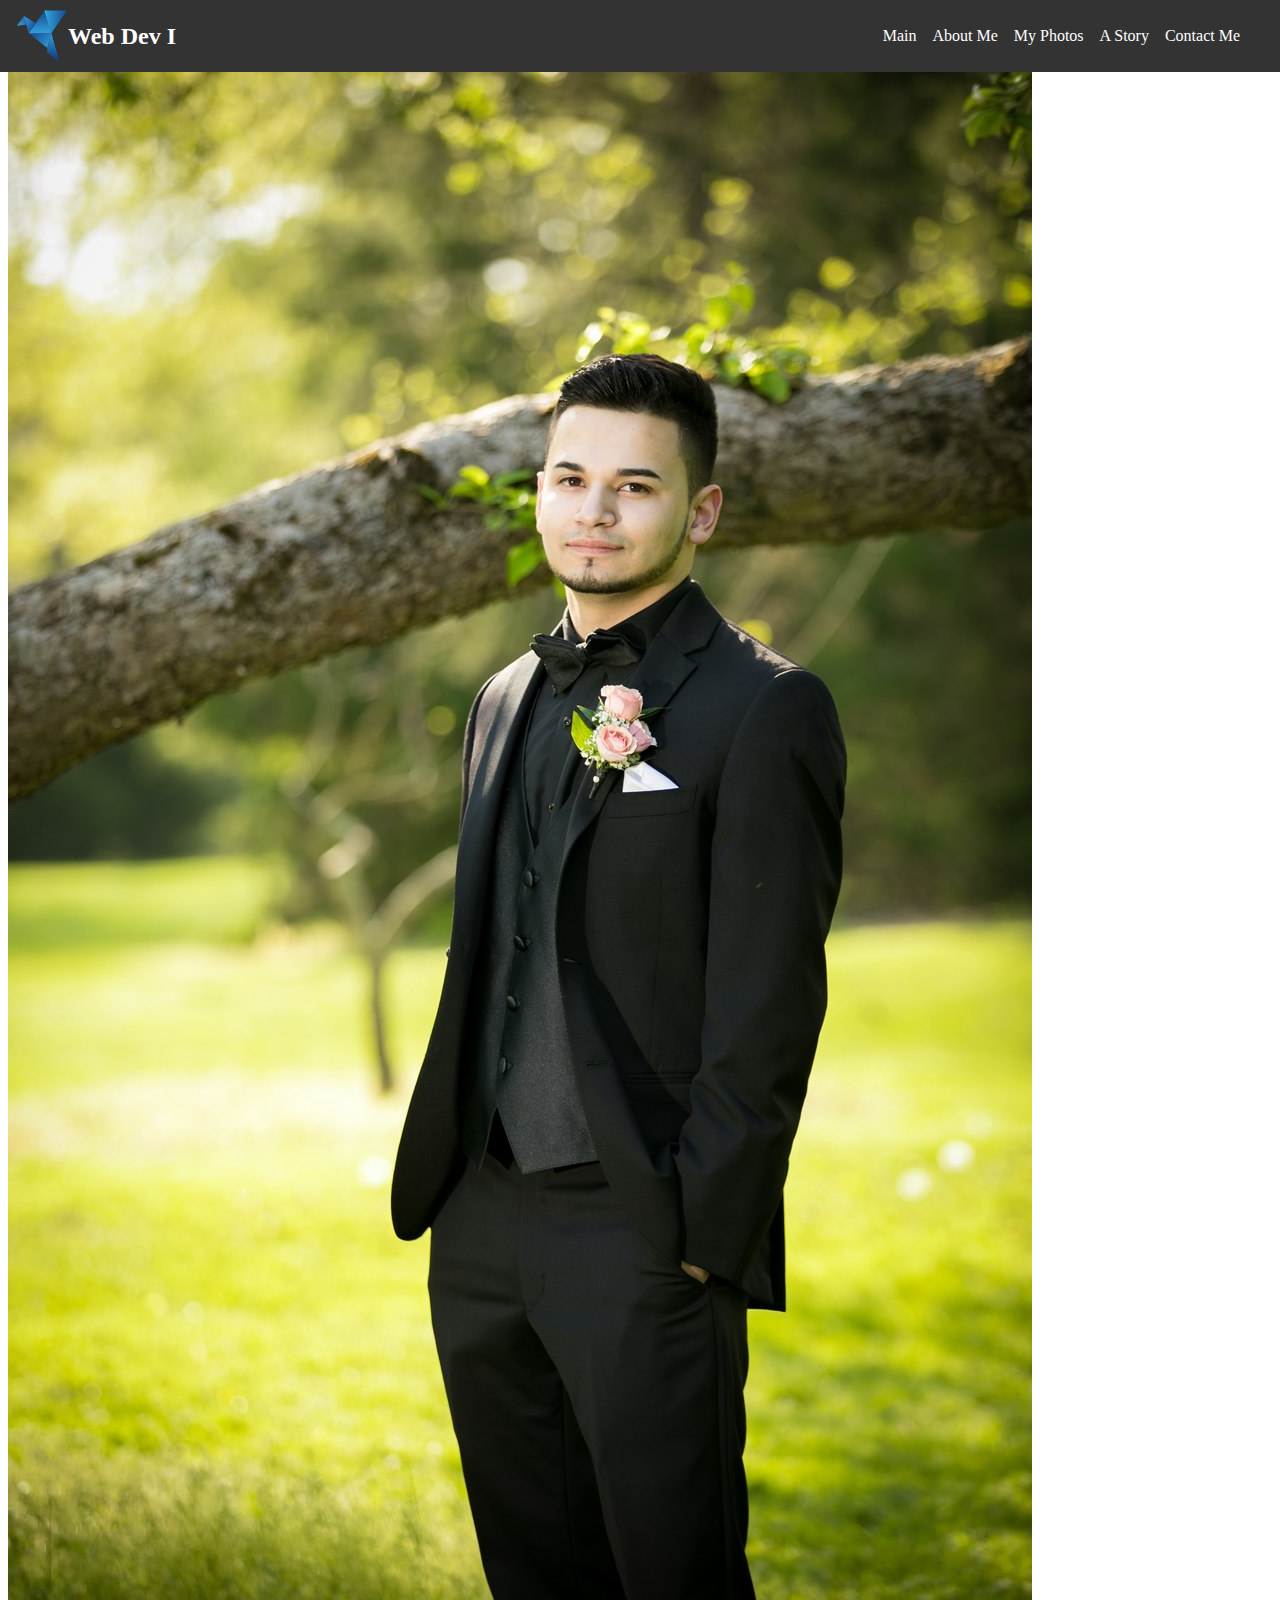
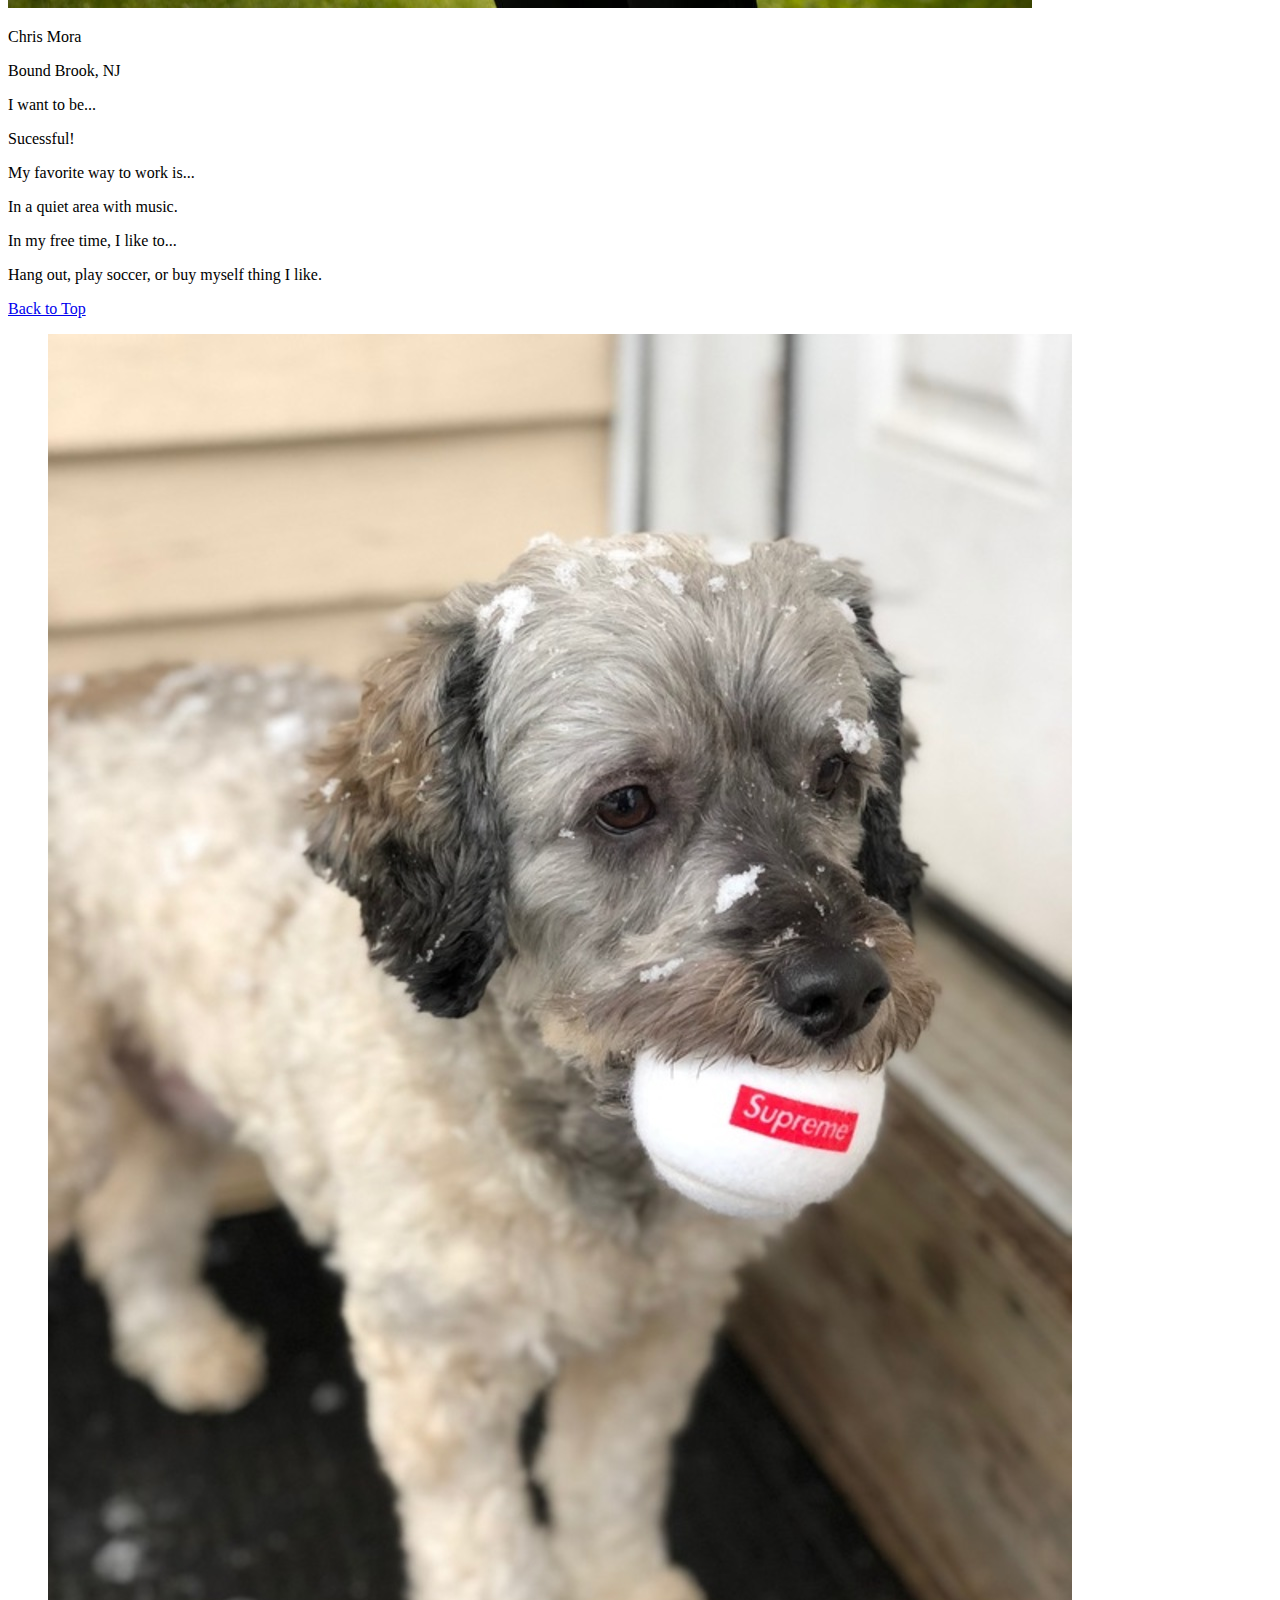
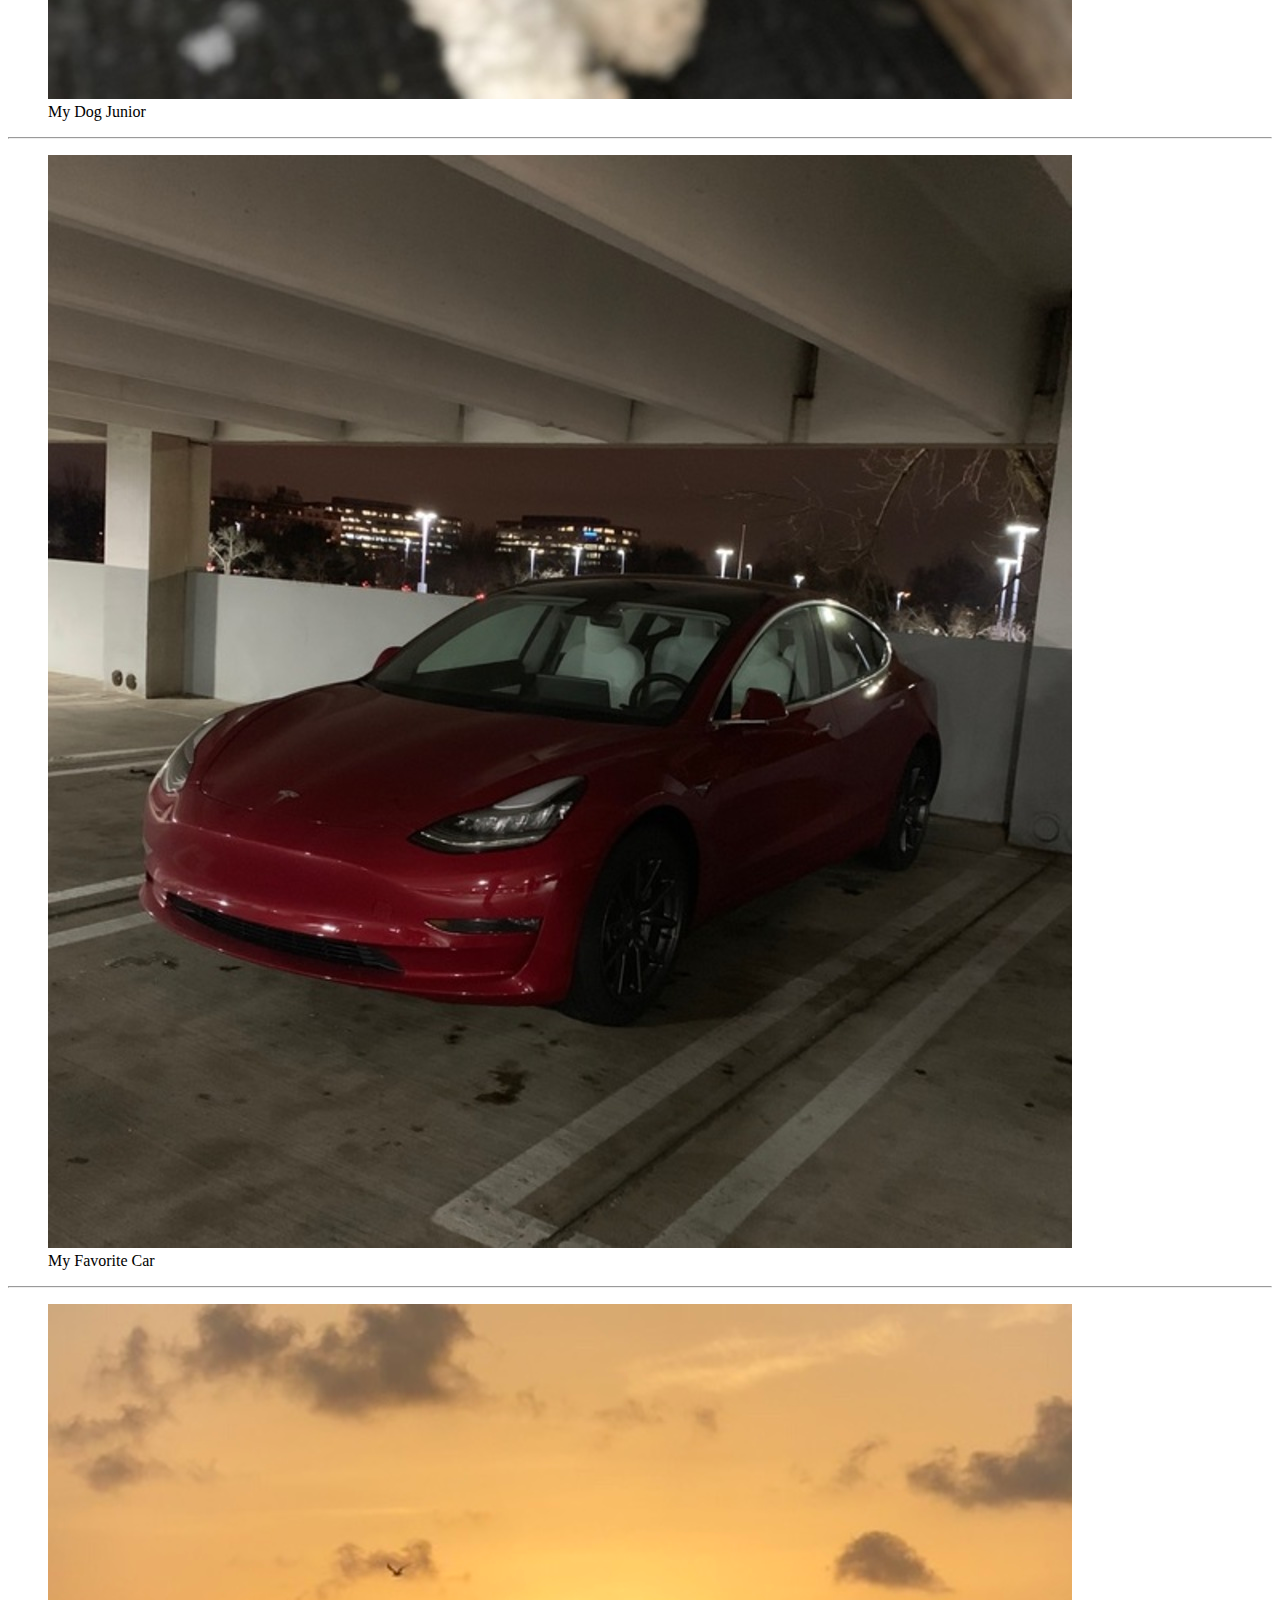
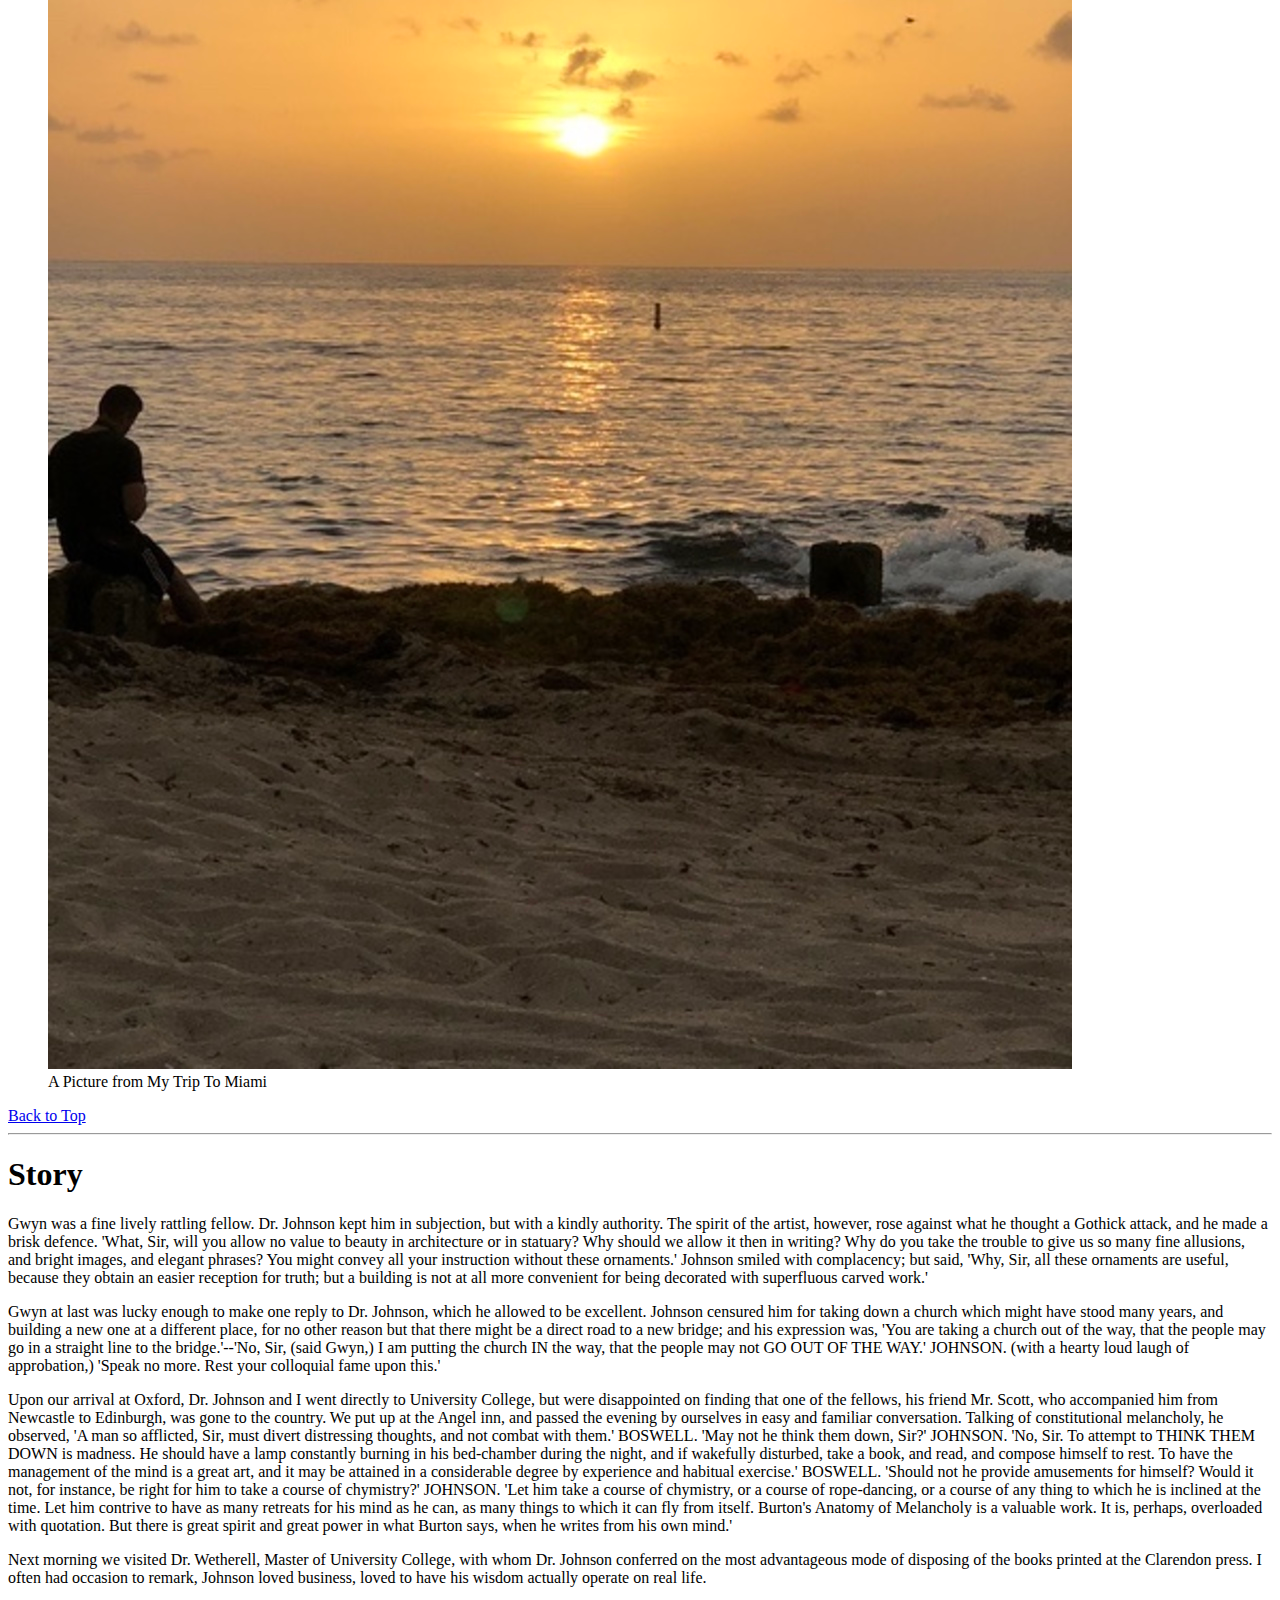
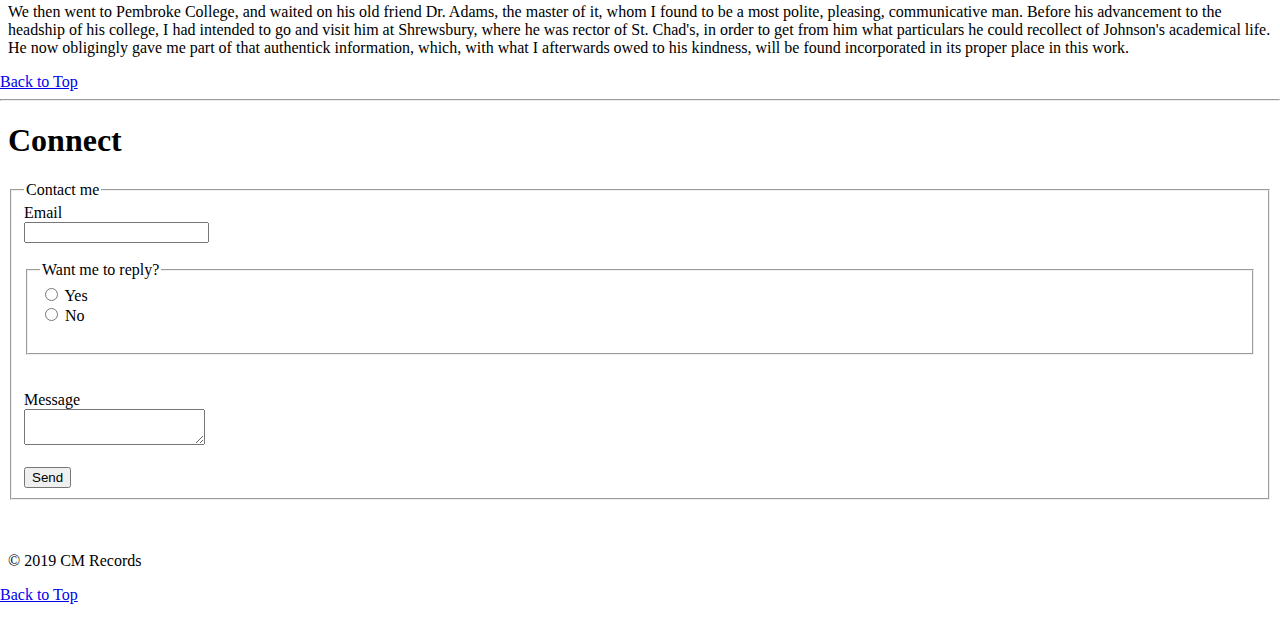
==== index.html @ d9c62c7e "Add files via upload" ====
<!DOCTYPE html>
<html lang="en">

<head>
    <title>About Me</title>
    <meta charset="utf-8">
    <meta name="viewport" content="width=device-width, initial-scale=1">
    <link rel="icon" type="image/png" sizes="96x96" href="favicon-96x96.png">
    <link href="https://fonts.googleapis.com/css?family=PT+Serif" rel="stylesheet">
    <link rel="stylesheet" href="https://use.fontawesome.com/releases/v5.8.1/css/all.css" integrity="sha384-50oBUHEmvpQ+1lW4y57PTFmhCaXp0ML5d60M1M7uH2+nqUivzIebhndOJK28anvf" crossorigin="anonymous">
    <link rel="stylesheet" href="css/nav-style.css">
    <link rel="stylesheet" href="styles.css">
</head>

<body>
    <!-- skip link -->
    <a href="#main" class="skip">Skip to main</a>
    <!-- start of header -->
    <header id="header" class="header">
        <nav class="navbar">
            <span class="navbar-toggle" id="js-navbar-toggle">
                <i id="symbol-toggle" class="fas fa-bars"></i>
            </span>
            <a href="#header" class="logo">
                <div class="logo-container">
                    <img class="logo" src="images/logo-1913689.svg" alt="Company Logo">
                    <h1 class="page-title">Web Dev I</h1>
                </div>
            </a>
            <ul class="main-nav" id="js-menu">
                <li>
                    <a href="#main" class="nav-links">Main</a>
                </li>
                <li>
                    <a href="#about-me" class="nav-links">About Me</a>
                </li>
                <li>
                    <a href="#pictures" class="nav-links">My Photos</a>
                </li>
                <li>
                    <a href="#story" class="nav-links">A Story</a>
                </li>
                <li>
                    <a href="#contact" class="nav-links">Contact Me</a>
                </li>
            </ul>
        </nav>
    </header>
    <!-- end of header -->
    <!-- start of main content -->
    <!--    why put tabindex of -1 on skiplink target -  https://axesslab.com/skip-links/ -->
    <main id="main" tabindex="-1" class="main">
        <!-- start of bio section -->
        <section class="hero">
            <div class="content">
                <picture>
                    <source media="(min-width: 1024px)" srcset="images/yer-large.jpeg">
                    <source media="(min-width: 960px)" srcset="images/yer-med.jpeg">
                    <source media="(min-width: 640px)" srcset="images/yer-small.jpeg">
                    <img class="profile" src="images/yer-xsmall.jpg" alt="This is a picture of me">
                </picture>
                <p class="my-name">Chris Mora</p>
                <p class="my-location">Bound Brook, NJ</p>
            </div>
        </section>
        <section id="about-me" class="about-me">
            <div class="content">
                <div class="about-content">
                    <p class="iama">I want to be...</p>
                    <p class="my-info">Sucessful!</p>
                    <p class="iama">My favorite way to work is...</p>
                    <p class="my-info">In a quiet area with music.</p>
                    <p class="iama">In my free time, I like to...</p>
                    <p class="my-info">Hang out, play soccer, or buy myself thing I like.</p>
                </div>
            </div>
        </section>
        <!-- end of bio section -->
        <div class="back-to-top">
            <a href="#">Back to Top</a>
        </div>
        <!-- start of photo gallery -->
        <section>
            <figure class="figure">
                <picture>
                    <source media="(min-width: 1024px)" srcset="images/junior-large.jpeg">
                    <source media="(min-width: 960px)" srcset="images/junior-med.jpeg">
                    <source media="(min-width: 640px)" srcset="images/junior-small.jpeg">
                    <img class="profile" src="images/junior-xsmall.jpeg" alt="My dog Junior">
                </picture>
                <figcaption class="figurecap">My Dog Junior</figcaption>
            </figure>
            <hr>
            <figure class="fig2">
                <picture>
                    <source media="(min-width: 1024px)" srcset="images/tesla-large.jpeg">
                    <source media="(min-width: 960px)" srcset="images/tesla-med.jpeg">
                    <source media="(min-width: 640px)" srcset="images/tesla-small.jpeg">
                    <img class="tesla-small" src="images/tesla-xsmall.jpeg" alt="My Favorite Car">
                </picture>
                <figcaption class="figcap2"> My Favorite Car</figcaption>
            </figure>
            <hr>
            <figure class="figure3">
                <picture>
                    <source media="(min-width: 1024px)" srcset="images/miami-large.jpeg">
                    <source media="(min-width: 960px)" srcset="images/miami-med.jpeg">
                    <source media="(min-width: 640px)" srcset="images/miami-small.jpeg">
                    <img class="miami-small" src="images/miami-xsmall.jpeg" alt="A picture from my Trip to Miami">
                </picture>
                <figcaption class="figcap3">A Picture from My Trip To Miami</figcaption>
            </figure>
        </section>
        <!-- end of photo gallery -->
        <div class="back-to-top">
            <a href="#">Back to Top</a>
        </div>
        <hr class="mobile-first">
        <!-- start of Sherlock Holmes story -->
        <article>
            <h1>Story</h1>
            <p class="story">Gwyn was a fine lively rattling fellow. Dr. Johnson kept him in subjection, but with a kindly authority. The spirit of the artist, however, rose against what he thought a Gothick attack, and he made a brisk defence. 'What, Sir, will you allow no value to beauty in architecture or in statuary? Why should we allow it then in writing? Why do you take the trouble to give us so many fine allusions, and bright images, and elegant phrases? You might convey all your instruction without these ornaments.' Johnson smiled with complacency; but said, 'Why, Sir, all these ornaments are useful, because they obtain an easier reception for truth; but a building is not at all more convenient for being decorated with superfluous carved work.'</p>

            <p> Gwyn at last was lucky enough to make one reply to Dr. Johnson, which he allowed to be excellent. Johnson censured him for taking down a church which might have stood many years, and building a new one at a different place, for no other reason but that there might be a direct road to a new bridge; and his expression was, 'You are taking a church out of the way, that the people may go in a straight line to the bridge.'--'No, Sir, (said Gwyn,) I am putting the church IN the way, that the people may not GO OUT OF THE WAY.' JOHNSON. (with a hearty loud laugh of approbation,) 'Speak no more. Rest your colloquial fame upon this.'

            </p>

            <p> Upon our arrival at Oxford, Dr. Johnson and I went directly to University College, but were disappointed on finding that one of the fellows, his friend Mr. Scott, who accompanied him from Newcastle to Edinburgh, was gone to the country. We put up at the Angel inn, and passed the evening by ourselves in easy and familiar conversation. Talking of constitutional melancholy, he observed, 'A man so afflicted, Sir, must divert distressing thoughts, and not combat with them.' BOSWELL. 'May not he think them down, Sir?' JOHNSON. 'No, Sir. To attempt to THINK THEM DOWN is madness. He should have a lamp constantly burning in his bed-chamber during the night, and if wakefully disturbed, take a book, and read, and compose himself to rest. To have the management of the mind is a great art, and it may be attained in a considerable degree by experience and habitual exercise.' BOSWELL. 'Should not he provide amusements for himself? Would it not, for instance, be right for him to take a course of chymistry?' JOHNSON. 'Let him take a course of chymistry, or a course of rope-dancing, or a course of any thing to which he is inclined at the time. Let him contrive to have as many retreats for his mind as he can, as many things to which it can fly from itself. Burton's Anatomy of Melancholy is a valuable work. It is, perhaps, overloaded with quotation. But there is great spirit and great power in what Burton says, when he writes from his own mind.'</p>

            <p> Next morning we visited Dr. Wetherell, Master of University College, with whom Dr. Johnson conferred on the most advantageous mode of disposing of the books printed at the Clarendon press. I often had occasion to remark, Johnson loved business, loved to have his wisdom actually operate on real life.

            </p>

            <p> We then went to Pembroke College, and waited on his old friend Dr. Adams, the master of it, whom I found to be a most polite, pleasing, communicative man. Before his advancement to the headship of his college, I had intended to go and visit him at Shrewsbury, where he was rector of St. Chad's, in order to get from him what particulars he could recollect of Johnson's academical life. He now obligingly gave me part of that authentick information, which, with what I afterwards owed to his kindness, will be found incorporated in its proper place in this work.</p>

        </article>
        <!-- end of Sherlock Holmes story -->
    </main>
    <!-- end of main content -->
    <div class="back-to-top">
        <a href="#">Back to Top</a>
    </div>
    <hr class="mobile-first">
    <!-- start of contact form -->
    <section id="contact" class="form-container">
         <form class="contact" method="POST" action="https://formspree.io/SHAWJ289@GMAIL.COM">
            <h1>Connect</h1>
            <fieldset>
                <legend>Contact me</legend>
                <label for="email">Email</label>
                <br>
                <input id="email" type="email" name="email">
                <br>
                <br>
                <fieldset>
                    <legend>Want me to reply?</legend>
                    <input type="radio" name="reply" id="yes" value="yes">
                    <label for="yes">
                    Yes</label>
                    <br>
                    
                    <input type="radio" name="reply" id="no" value="no">
                    <label for="no">No</label>
                    <br>
                    <br>

                </fieldset>
                <br>
                <br>
                <label for="message">Message</label>
                <br>
                <textarea id="message" name="message"></textarea>
                <br>
                <br>
                <button type="submit">Send </button>
            </fieldset>
        </form>
    </section>

    <!-- end of contact form -->
    <!-- start of footer -->
    <footer>
        <br class="mobile-first"><br class="mobile-first">
        <p> &copy; 2019 CM Records</p>
    </footer>
    <div class="back-to-top">
        <a href="#">Back to Top</a>
    </div>
    <!-- end of footer -->
    <br class="mobile-first"><br class="mobile-first">
    <!-- start of javascript for nav toggle -->
    <script>
        let mainNav = document.getElementById('js-menu');
        let navBarToggle = document.getElementById('js-navbar-toggle');
        let symbolToggle = document.getElementById('symbol-toggle');


        navBarToggle.addEventListener('click', function() {
            mainNav.classList.toggle('active');
            if (symbolToggle.classList.contains('fa-bars')) {
                symbolToggle.classList.remove('fa-bars');
                symbolToggle.classList.add('fa-times');
            } else {
                symbolToggle.classList.remove('fa-times');
                symbolToggle.classList.add('fa-bars');
            }
        });

    </script>
    <!-- end of javascript for nav toggle -->
</body>

</html>
---- css/nav-style.css ----
/* https://itnext.io/how-to-build-a-responsive-navbar-using-flexbox-and-javascript-eb0af24f19bf


*/

/* Screen reader only, visually hidden */
.sr-only {
    position: absolute;
    width: 1px;
    height: 1px;
    padding: 0;
    margin: -1px;
    overflow: hidden;
    clip: rect(0, 0, 0, 0);
    border: 0;
}

* {
    box-sizing: border-box;
}

html {
    scroll-behavior: smooth;
}

body {
    font-family: 'PT Serif', serif;
    margin: 0;
}

img {
    max-width: 100%;
}

main,
form,
footer {
    margin: 0 .5rem;
}

/* skip link */
.skip {
    position: absolute;
    top: -1000px;
    left: -1000px;
    height: 1px;
    width: 1px;
    text-align: left;
    overflow: hidden;
    background-color: #333;
    padding: .5rem;
    color: white;
    font-size: 1.5rem;
}

a.skip:active,
a.skip:focus,
a.skip:hover {
    left: 0;
    top: 0;
    width: auto;
    height: auto;
    overflow: visible;
}

/*   mobile-first header with hamburger*/
.logo-container {
    display: flex;
}

.page-title {
    color: white;
    font-size: 1.5rem;
}

.navbar {
    background-color: #333;
    padding-bottom: 1rem;
}

.main-nav {
    list-style-type: none;
    display: none;
}

.nav-links,
.logo {
    text-decoration: none;
    color: white;
}

.main-nav li {
    text-align: center;
    margin: 1rem auto;
}

.logo {
    display: inline-block;
    font-size: 1.5rem;
    margin-top: 1rem;
    margin-left: .5rem;
}

.navbar-toggle {
    position: absolute;
    top: 10px;
    right: 20px;
    cursor: pointer;
    color: white;
    font-size: 1.5rem;
}

.active {
    display: block;
}

/*   media query for navbar */

@media screen and (min-width: 40rem) {

    .navbar {
        display: flex;
        justify-content: space-between;
        padding-bottom: 0;
        height: 4.5rem;
        align-items: center;
    }

    .main-nav {
        display: flex;
        margin-right: 2rem;
        flex-direction: row;
        justify-content: flex-end;
        padding: 0 0.5rem;
    }

    .main-nav li {
        margin: 0;
    }

    .nav-links {
        margin-left: 1rem;
    }

    .logo {
        margin-top: 0;
    }

    .navbar-toggle {
        display: none;
    }

    .logo:hover,
    .nav-links:hover {
        color: white;
    }
}

/* end media query for navbar */
---- styles.css ----
body {
	font-family: 'Merriweather', serif;
	margin: 0;
}

img {
	max-height: 100%;
}
input [type=text] {
    border: 2em;
}
legend{
    max-width: 100%;
}
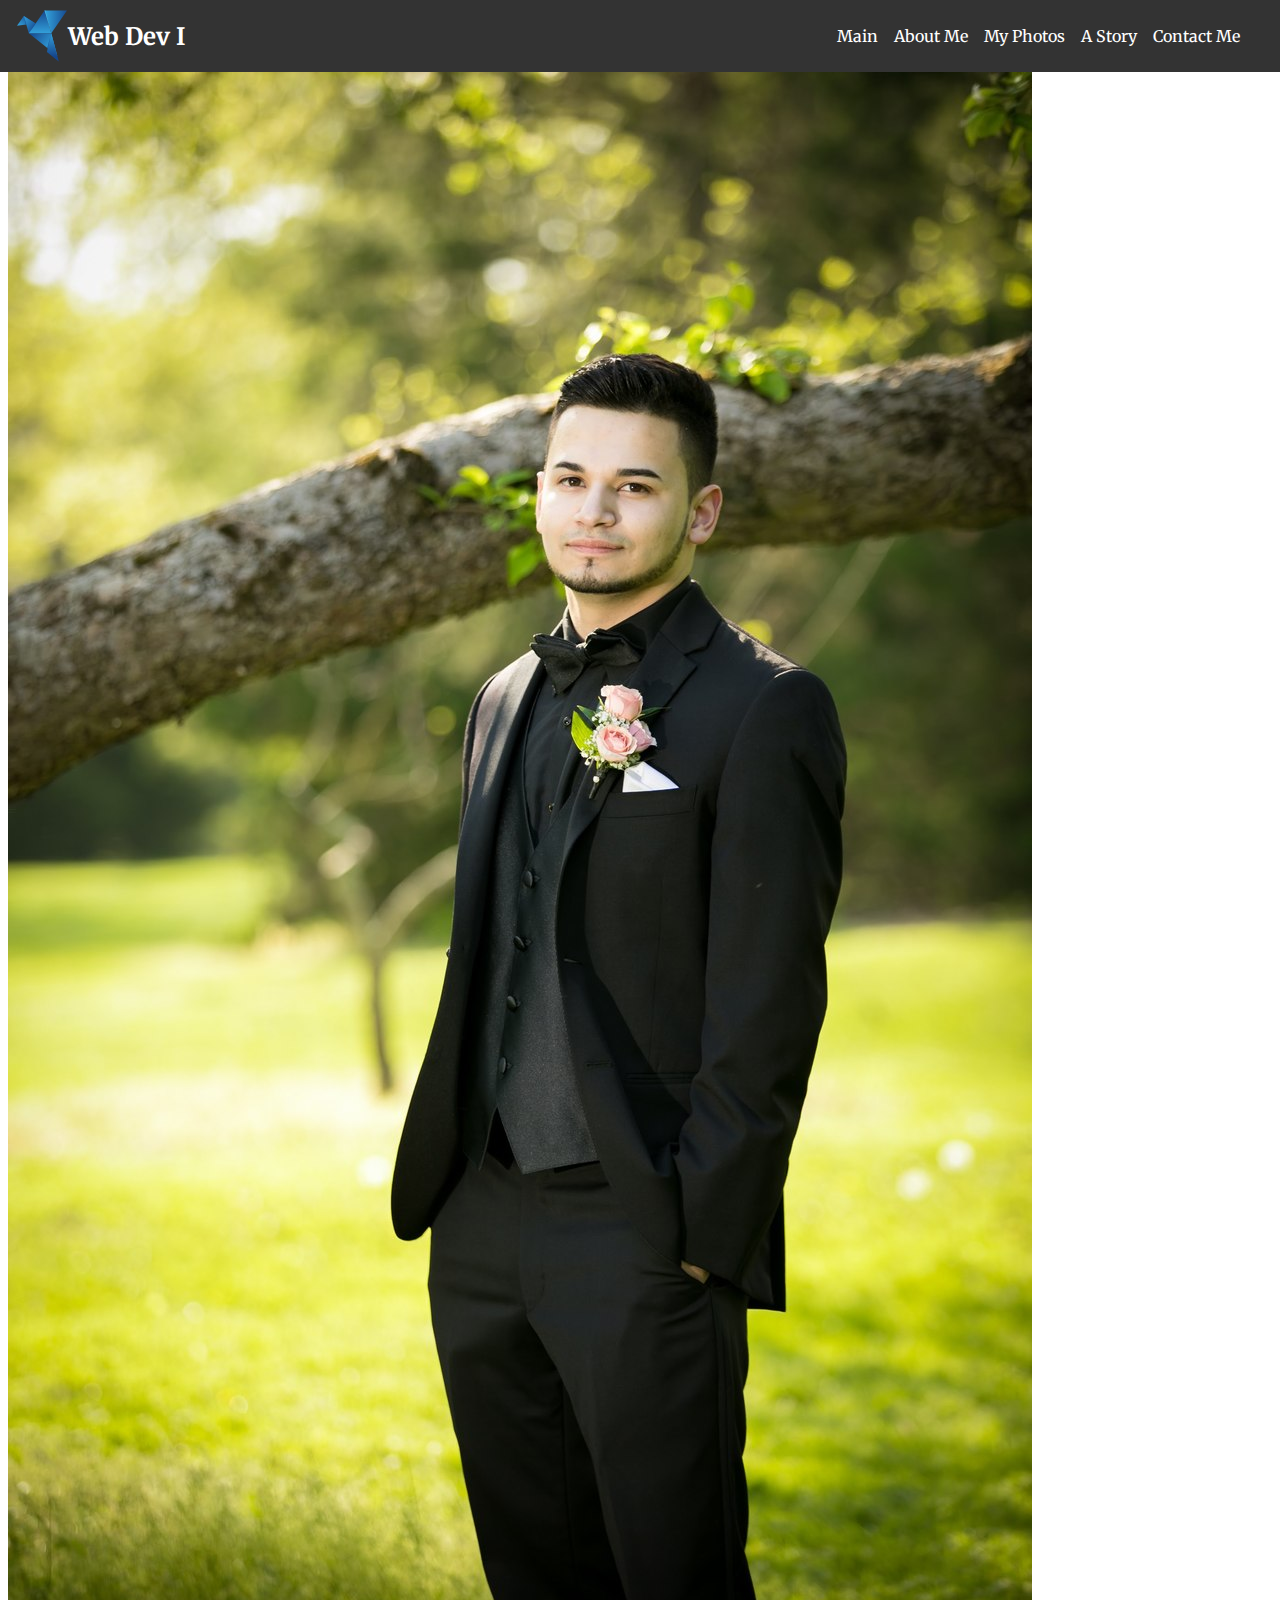
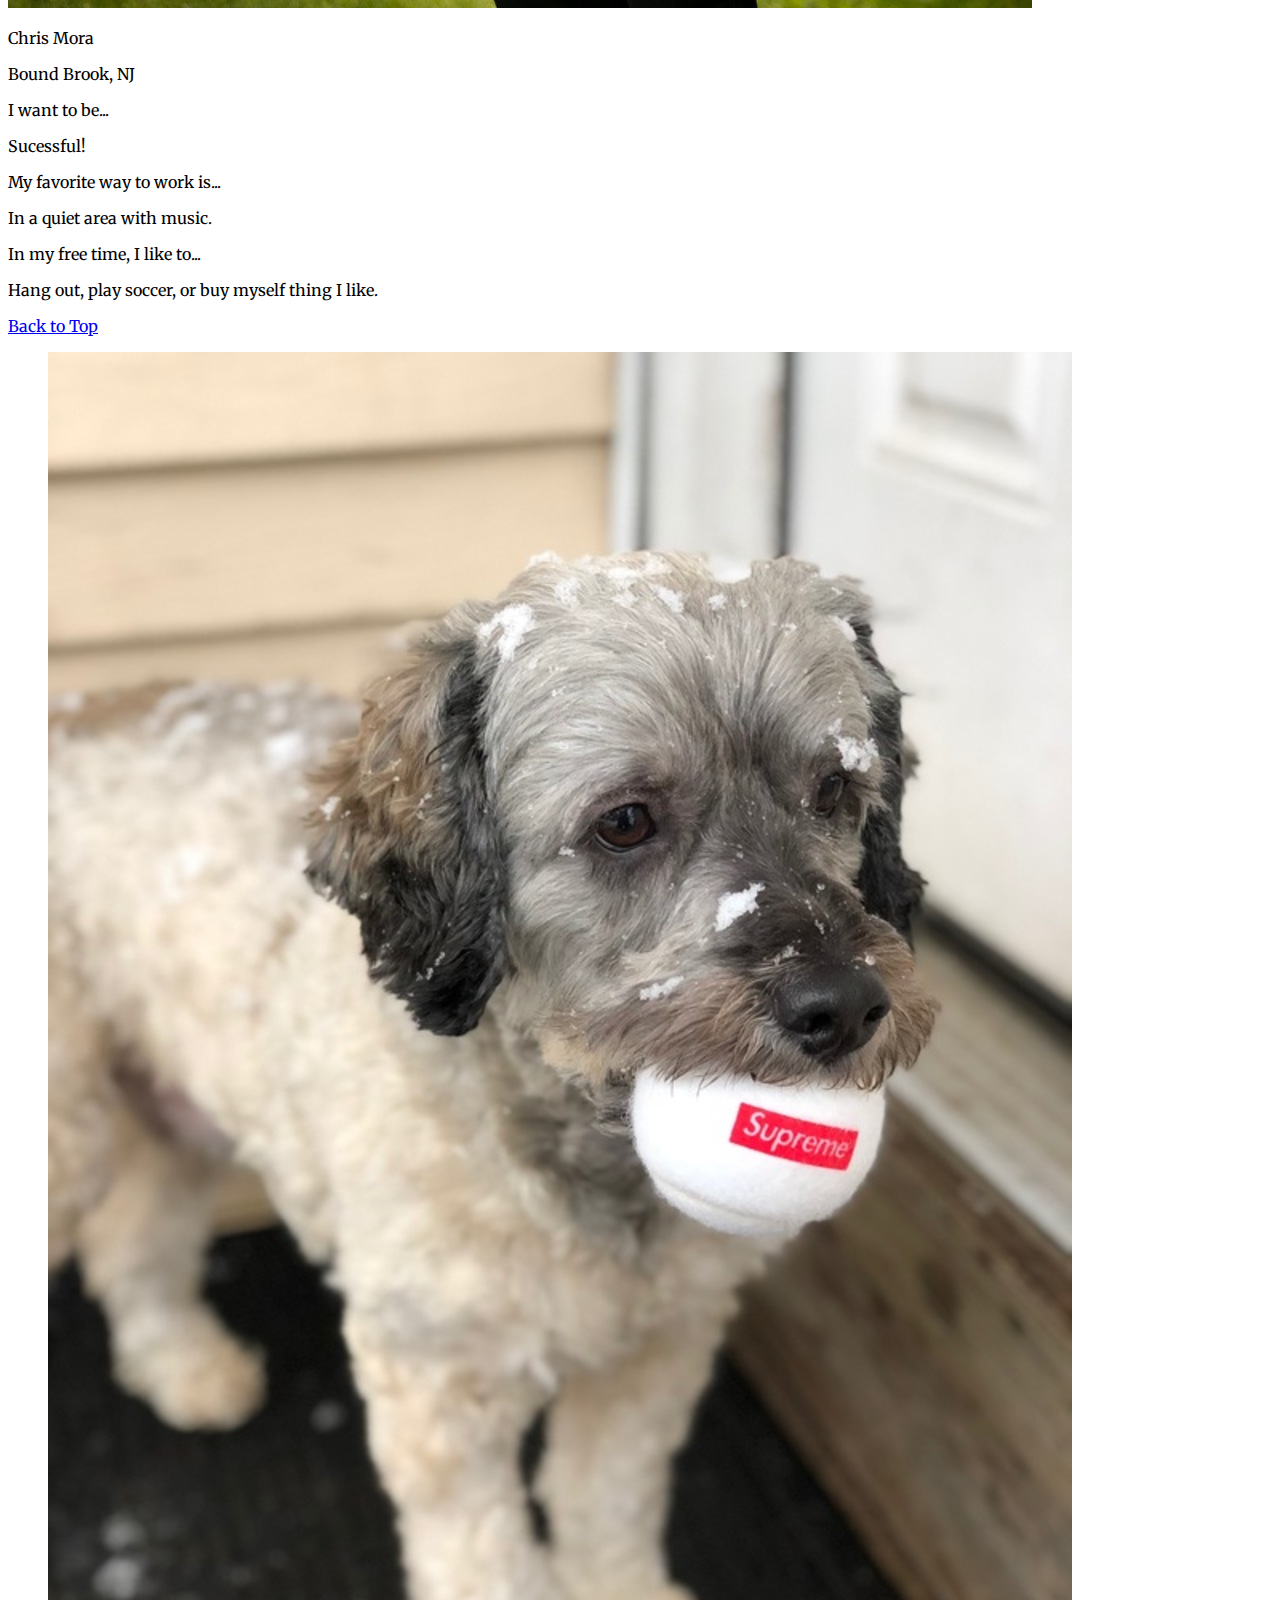
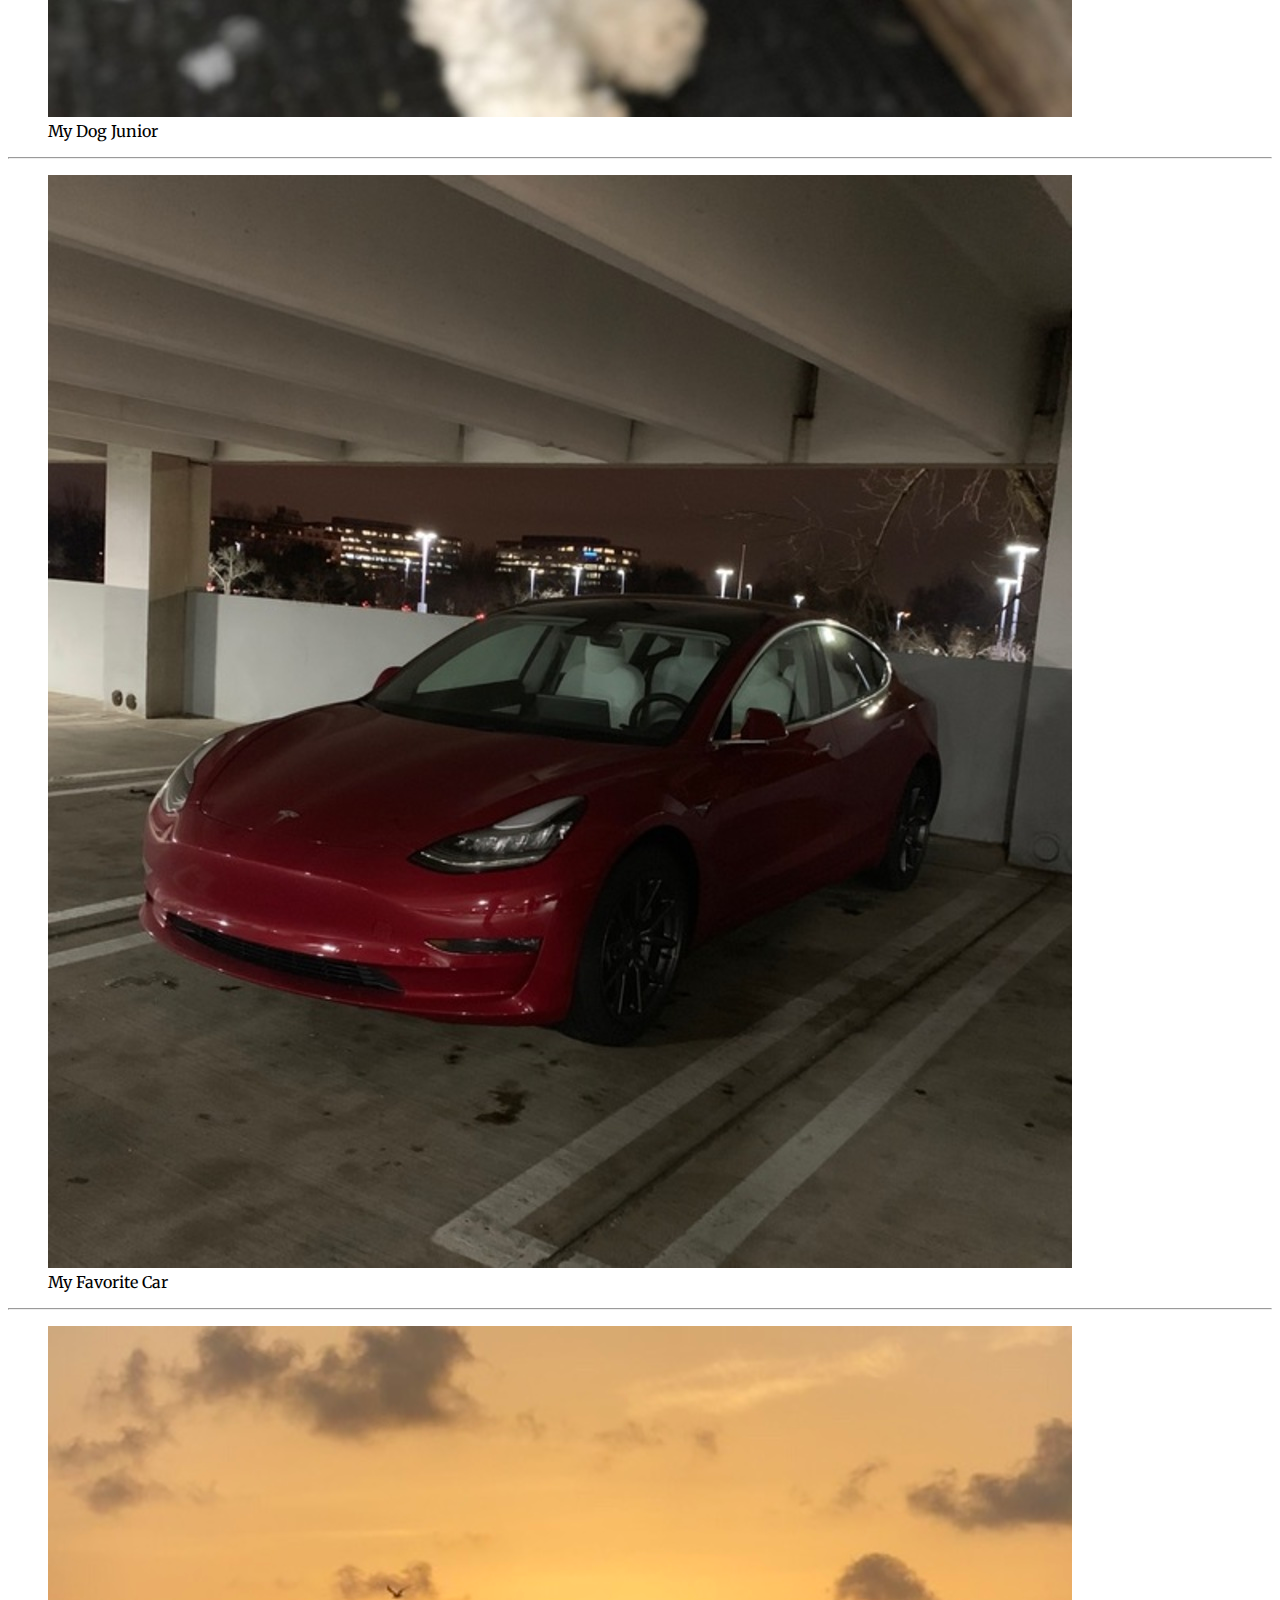
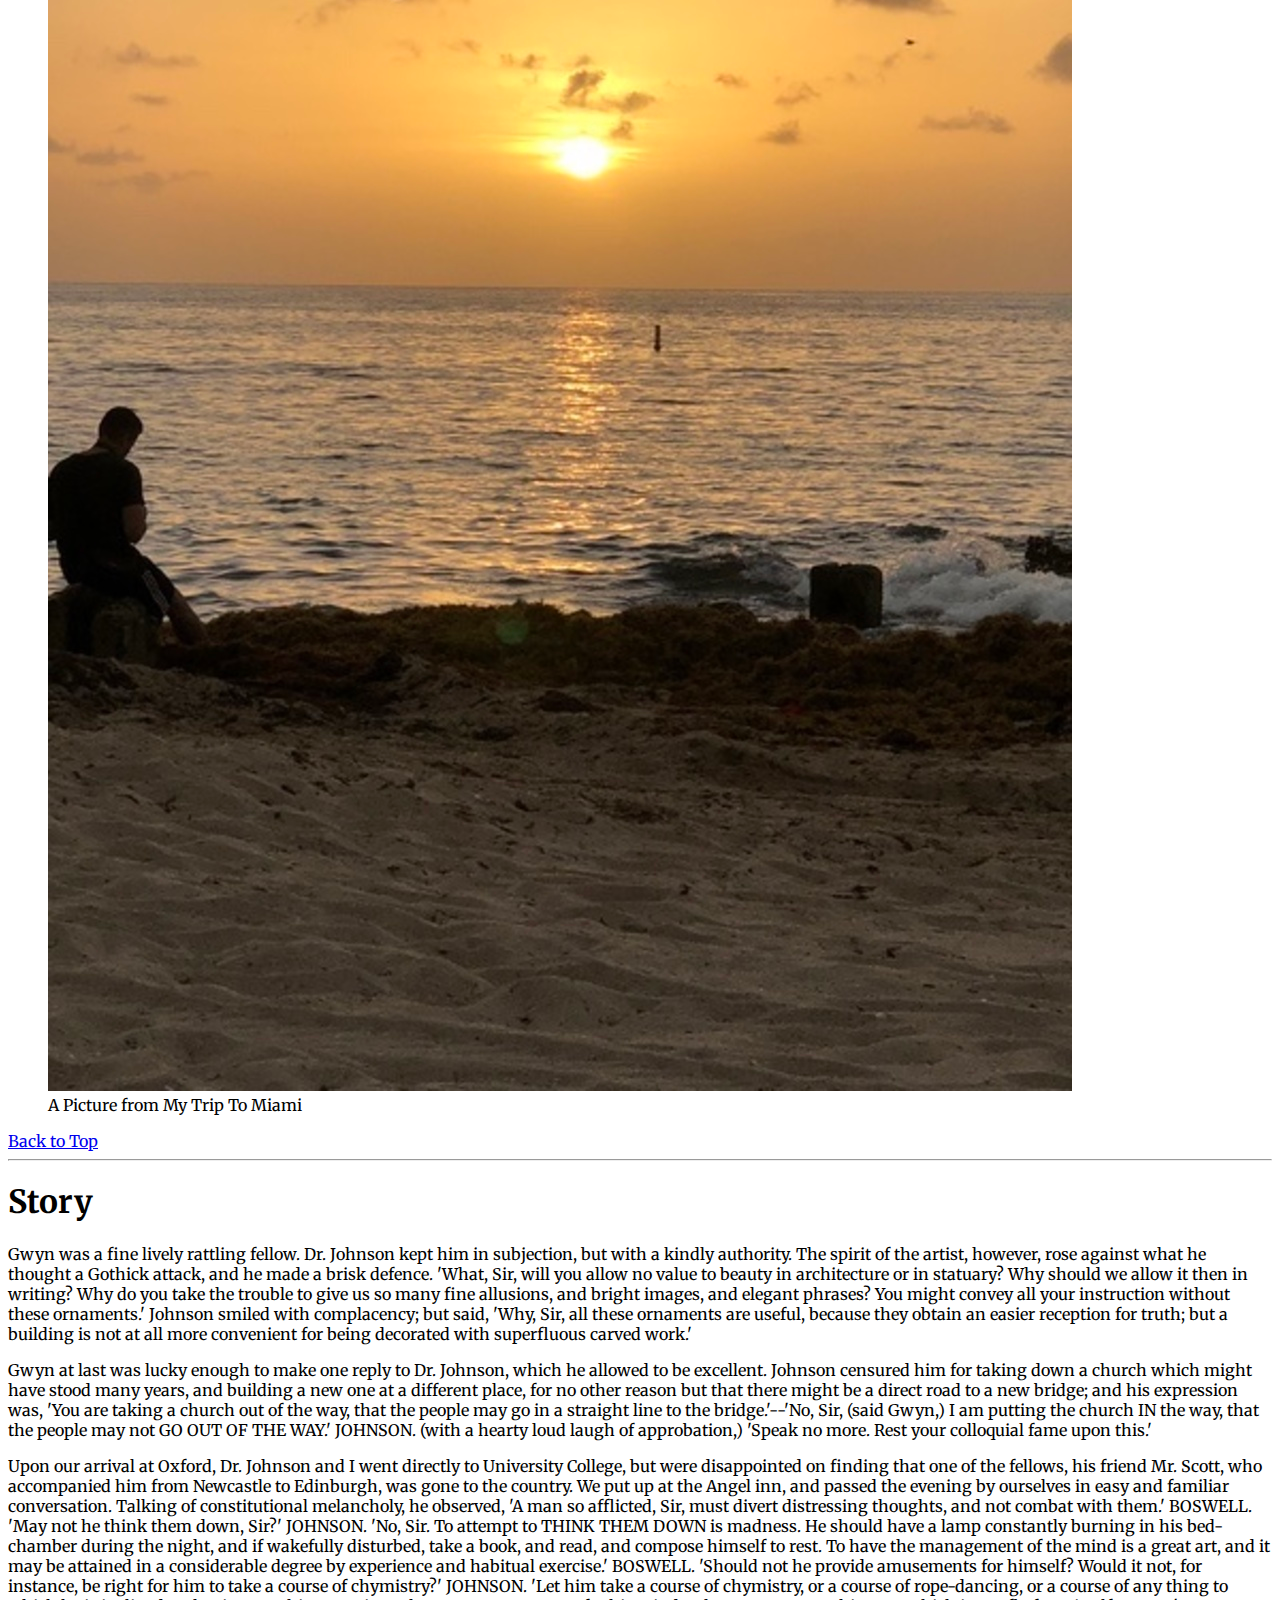
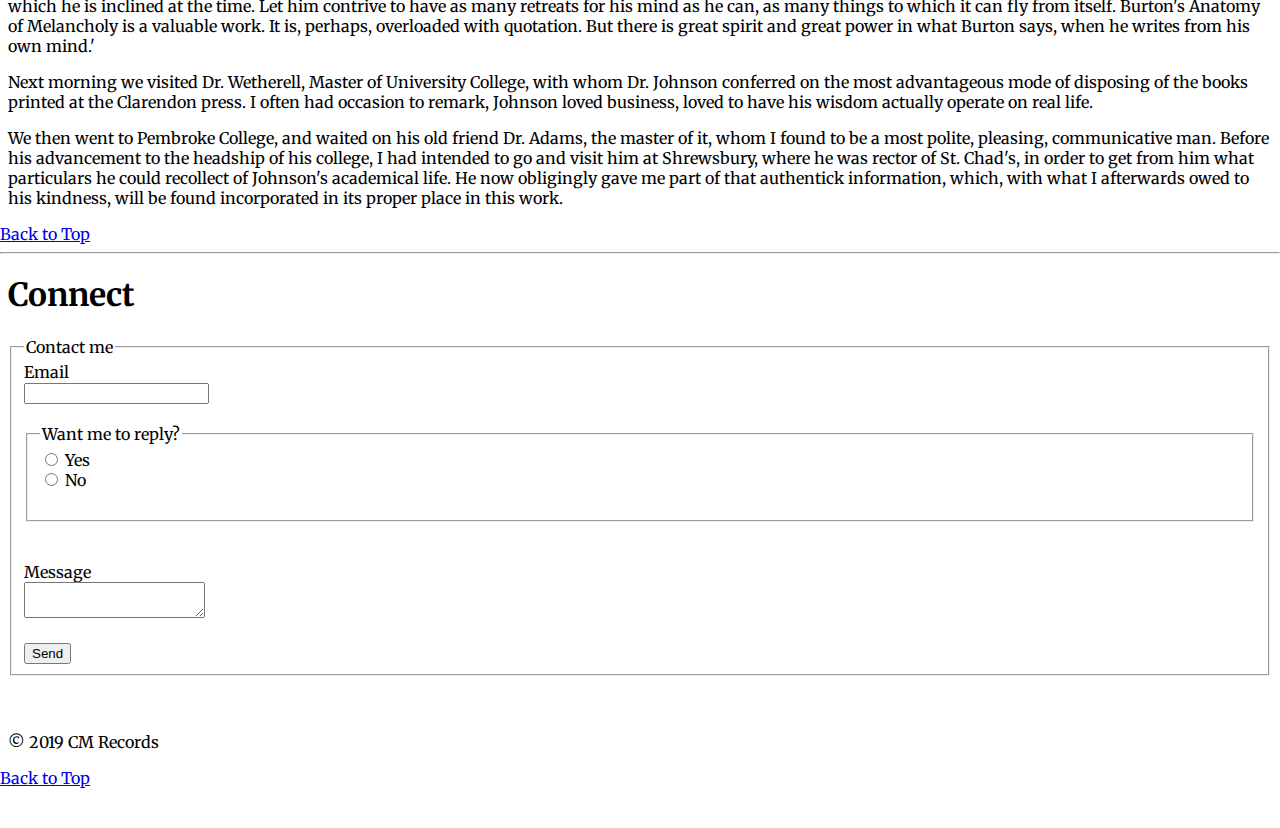
==== commit a9e178fc: "Update index.html" ====
--- a/index.html
+++ b/index.html
@@ -6,7 +6,7 @@
     <meta charset="utf-8">
     <meta name="viewport" content="width=device-width, initial-scale=1">
     <link rel="icon" type="image/png" sizes="96x96" href="favicon-96x96.png">
-    <link href="https://fonts.googleapis.com/css?family=PT+Serif" rel="stylesheet">
+    <link href="https://fonts.googleapis.com/css?family=Merriweather" rel="stylesheet">
     <link rel="stylesheet" href="https://use.fontawesome.com/releases/v5.8.1/css/all.css" integrity="sha384-50oBUHEmvpQ+1lW4y57PTFmhCaXp0ML5d60M1M7uH2+nqUivzIebhndOJK28anvf" crossorigin="anonymous">
     <link rel="stylesheet" href="css/nav-style.css">
     <link rel="stylesheet" href="styles.css">
